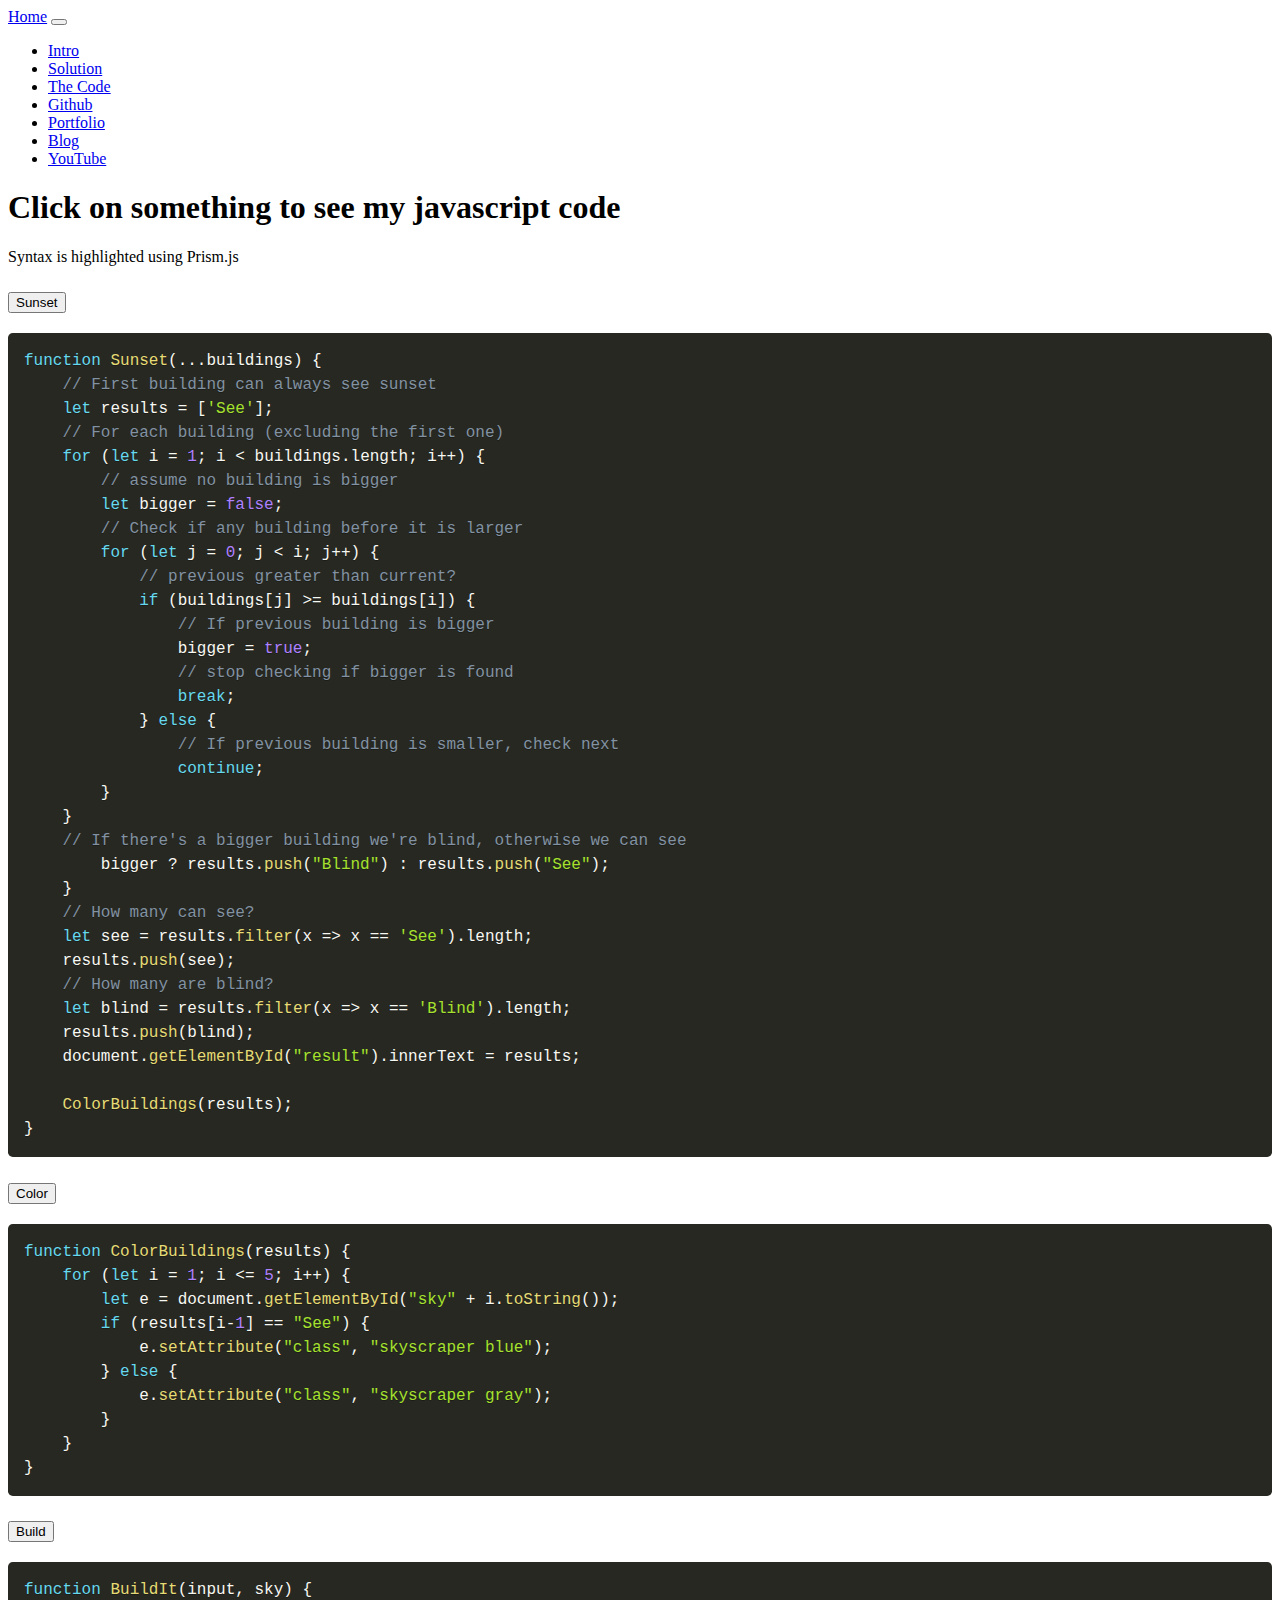
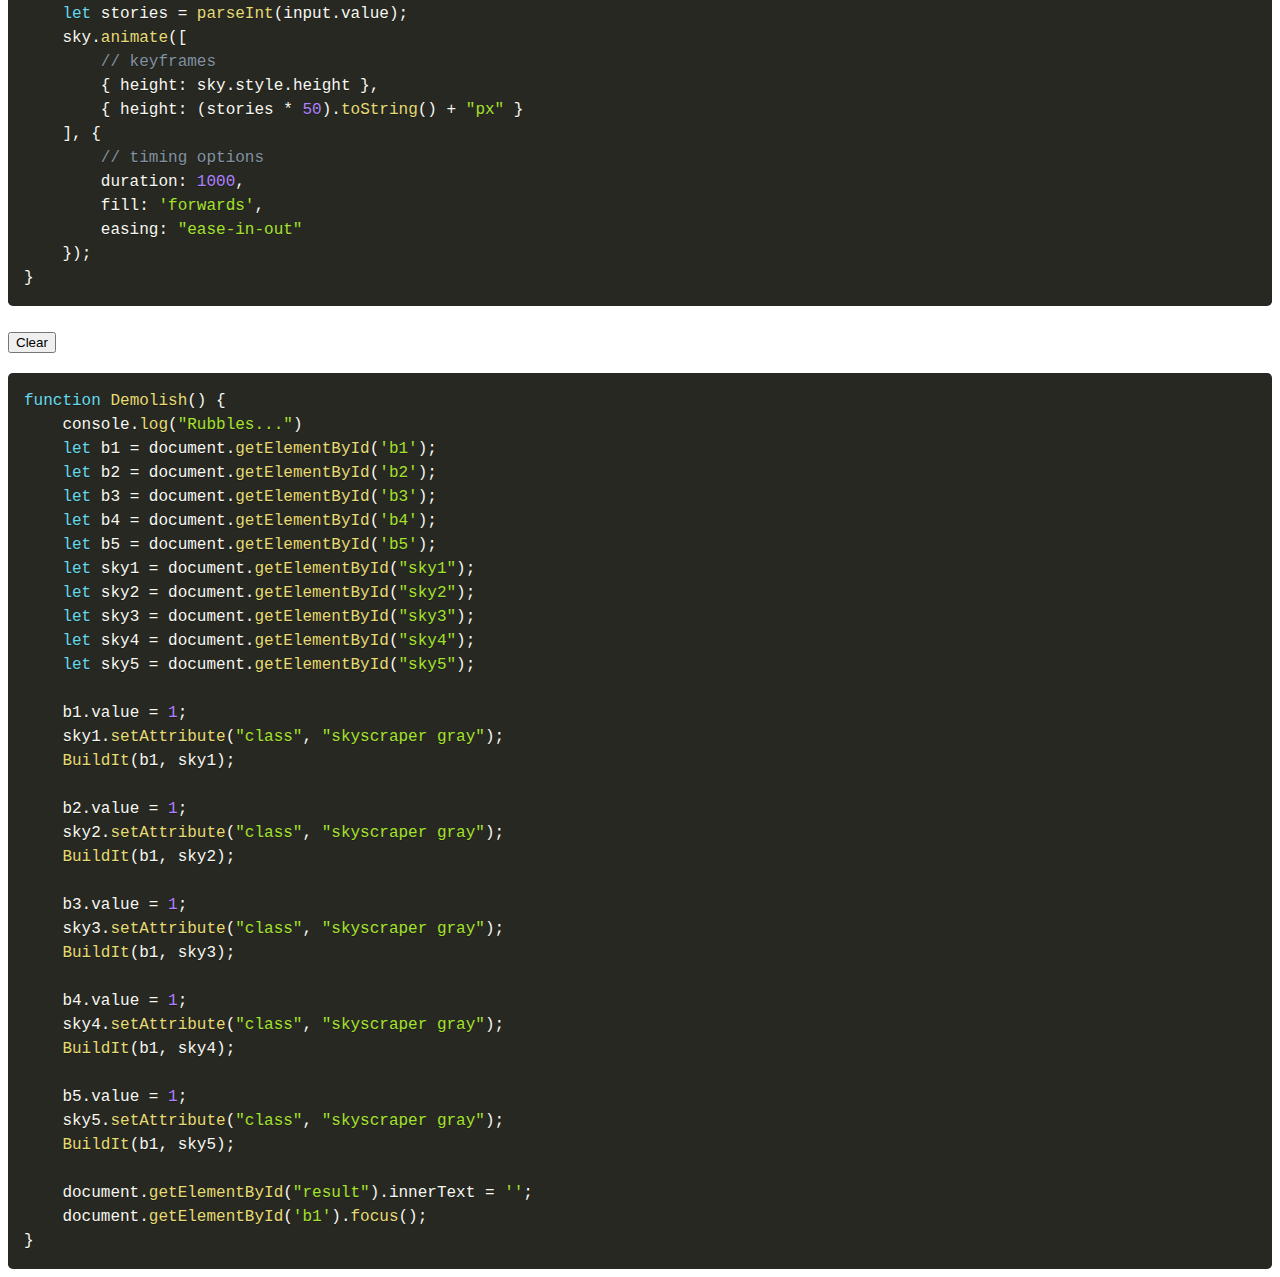
==== Code.html @ d74a0350 "Index page updated" ====
﻿<!DOCTYPE html>
<html lang="en">

<head>

    <meta charset="utf-8">
    <meta name="viewport" content="width=device-width, initial-scale=1, shrink-to-fit=no">
    <meta name="description" content="">
    <meta name="author" content="">

    <title>Sunset Hills</title>

    <!-- Favicon -->
    <link rel="icon" type="image/png" sizes="32x32" href="/Krona_One/favicon-32x32.png">

    <!-- Bootstrap core CSS -->
    <link rel="stylesheet" href="https://stackpath.bootstrapcdn.com/bootstrap/4.5.0/css/bootstrap.min.css" integrity="sha384-9aIt2nRpC12Uk9gS9baDl411NQApFmC26EwAOH8WgZl5MYYxFfc+NcPb1dKGj7Sk" crossorigin="anonymous">

    <!-- Prism CSS -->
    <link href="Content/prism.css" rel="stylesheet" />

</head>

<body>

    <!-- Navigation -->
    <nav class="navbar navbar-expand-lg navbar-dark bg-dark static-top">
        <div class="container">
            <a class="navbar-brand" href="/Index.html">Home</a>
            <button class="navbar-toggler" type="button" data-toggle="collapse" data-target="#navbarResponsive" aria-controls="navbarResponsive" aria-expanded="false" aria-label="Toggle navigation">
                <span class="navbar-toggler-icon"></span>
            </button>
            <div class="collapse navbar-collapse" id="navbarResponsive">
                <ul class="navbar-nav ml-auto">
                    <li class="nav-item">
                        <a class="nav-link" href="/Index.html">Intro</a>
                    </li>
                    <li class="nav-item">
                        <a class="nav-link" href="/Solve.html">Solution</a>
                    </li>
                    <li class="nav-item active">
                        <a class="nav-link" href="/Code.html">The Code</a>
                    </li>
                    <li class="nav-item">
                        <a class="nav-link" href="https://github.com/mackenzieweaver/SumOfAllFears" target="_blank">Github</a>
                    </li>
                    <li class="nav-item">
                        <a class="nav-link" href="https://mackenzie-weaver.netlify.app/" target="_blank">Portfolio</a>
                    </li>
                    <li class="nav-item">
                        <a class="nav-link" href="#" target="_blank">Blog</a>
                    </li>
                    <li class="nav-item">
                        <a class="nav-link" href="#" target="_blank">YouTube</a>
                    </li>
                </ul>
            </div>
        </div>
    </nav>

    <!-- Page Content -->
    <div class="container">
        <div class="row">
            <div class="col-lg-8 text-center offset-2">
                <h1 class="mt-5">Click on something to see my javascript code</h1>
                <p class="lead">Syntax is highlighted using Prism.js</p>
                <div class="accordion" id="accordionExample">
                    <div class="card">
                        <div class="card-header" id="headingSunset">
                            <h2 class="mb-0">
                                <button class="btn btn-link collapsed" type="button" data-toggle="collapse" data-target="#collapseSunset" aria-expanded="false" aria-controls="collapseSunset">
                                    Sunset
                                </button>
                            </h2>
                        </div>
                        <div id="collapseSunset" class="collapse" aria-labelledby="headingSunset" data-parent="#accordionExample">
                            <div class="card-body">
<pre>
<code class="language-js">function Sunset(...buildings) {
    // First building can always see sunset
    let results = ['See'];
    // For each building (excluding the first one)
    for (let i = 1; i < buildings.length; i++) {
        // assume no building is bigger
        let bigger = false;
        // Check if any building before it is larger
        for (let j = 0; j < i; j++) {
            // previous greater than current?
            if (buildings[j] >= buildings[i]) {
                // If previous building is bigger
                bigger = true;
                // stop checking if bigger is found
                break;
            } else {
                // If previous building is smaller, check next
                continue;
        }
    }
    // If there's a bigger building we're blind, otherwise we can see
        bigger ? results.push("Blind") : results.push("See");
    }
    // How many can see?
    let see = results.filter(x => x == 'See').length;
    results.push(see);
    // How many are blind?
    let blind = results.filter(x => x == 'Blind').length;
    results.push(blind);
    document.getElementById("result").innerText = results;

    ColorBuildings(results);
}</code>
</pre>
                            </div>
                        </div>
                    </div>
                    <div class="card">
                        <div class="card-header" id="headingColor">
                            <h2 class="mb-0">
                                <button class="btn btn-link collapsed" type="button" data-toggle="collapse" data-target="#collapseColor" aria-expanded="false" aria-controls="collapseFive">
                                    Color
                                </button>
                            </h2>
                        </div>
                        <div id="collapseColor" class="collapse" aria-labelledby="headingColor" data-parent="#accordionExample">
                            <div class="card-body">
<pre>
<code class="language-js">function ColorBuildings(results) {
    for (let i = 1; i <= 5; i++) {
        let e = document.getElementById("sky" + i.toString());
        if (results[i-1] == "See") {
            e.setAttribute("class", "skyscraper blue");
        } else {
            e.setAttribute("class", "skyscraper gray");
        }
    }
}</code>
</pre>
                            </div>
                        </div>
                    </div>
                    <div class="card">
                        <div class="card-header" id="headingBuild">
                            <h2 class="mb-0">
                                <button class="btn btn-link collapsed" type="button" data-toggle="collapse" data-target="#collapseBuild" aria-expanded="false" aria-controls="collapseBuild">
                                    Build
                                </button>
                            </h2>
                        </div>
                        <div id="collapseBuild" class="collapse" aria-labelledby="headingBuild" data-parent="#accordionExample">
                            <div class="card-body">
<pre>
<code class="language-js">function BuildIt(input, sky) {
    let stories = parseInt(input.value);
    sky.animate([
        // keyframes
        { height: sky.style.height },
        { height: (stories * 50).toString() + "px" }
    ], {
        // timing options
        duration: 1000,
        fill: 'forwards',
        easing: "ease-in-out"
    });
}</code>
</pre>
                            </div>
                        </div>
                    </div>
                    <div class="card">
                        <div class="card-header" id="headingDemolish">
                            <h2 class="mb-0">
                                <button class="btn btn-link collapsed" type="button" data-toggle="collapse" data-target="#collapseDemolish" aria-expanded="false" aria-controls="collapseDemolish">
                                    Clear
                                </button>
                            </h2>
                        </div>
                        <div id="collapseDemolish" class="collapse" aria-labelledby="headingDemolish" data-parent="#accordionExample">
                            <div class="card-body">
<pre>
<code class="language-js">function Demolish() {
    console.log("Rubbles...")
    let b1 = document.getElementById('b1');
    let b2 = document.getElementById('b2');
    let b3 = document.getElementById('b3');
    let b4 = document.getElementById('b4');
    let b5 = document.getElementById('b5');
    let sky1 = document.getElementById("sky1");
    let sky2 = document.getElementById("sky2");
    let sky3 = document.getElementById("sky3");
    let sky4 = document.getElementById("sky4");
    let sky5 = document.getElementById("sky5");

    b1.value = 1;
    sky1.setAttribute("class", "skyscraper gray");
    BuildIt(b1, sky1);

    b2.value = 1;
    sky2.setAttribute("class", "skyscraper gray");
    BuildIt(b1, sky2);

    b3.value = 1;
    sky3.setAttribute("class", "skyscraper gray");
    BuildIt(b1, sky3);

    b4.value = 1;
    sky4.setAttribute("class", "skyscraper gray");
    BuildIt(b1, sky4);

    b5.value = 1;
    sky5.setAttribute("class", "skyscraper gray");
    BuildIt(b1, sky5);

    document.getElementById("result").innerText = '';
    document.getElementById('b1').focus();
}</code>
</pre>
                            </div>
                        </div>
                    </div>
                </div>
            </div>
        </div>
    </div>

    <!-- Bootstrap core JavaScript -->
    <script src="//code.jquery.com/jquery-3.5.1.slim.min.js" integrity="sha384-DfXdz2htPH0lsSSs5nCTpuj/zy4C+OGpamoFVy38MVBnE+IbbVYUew+OrCXaRkfj" crossorigin="anonymous"></script>
    <script src="//cdn.jsdelivr.net/npm/popper.js@1.16.0/dist/umd/popper.min.js" integrity="sha384-Q6E9RHvbIyZFJoft+2mJbHaEWldlvI9IOYy5n3zV9zzTtmI3UksdQRVvoxMfooAo" crossorigin="anonymous"></script>
    <script src="//stackpath.bootstrapcdn.com/bootstrap/4.5.0/js/bootstrap.min.js" integrity="sha384-OgVRvuATP1z7JjHLkuOU7Xw704+h835Lr+6QL9UvYjZE3Ipu6Tp75j7Bh/kR0JKI" crossorigin="anonymous"></script>
    <script src="Scripts/prism.js"></script>
</body>

</html>
---- Content/prism.css ----
/* PrismJS 1.21.0
https://prismjs.com/download.html#themes=prism-okaidia&languages=markup+css+clike+javascript */
/**
 * okaidia theme for JavaScript, CSS and HTML
 * Loosely based on Monokai textmate theme by http://www.monokai.nl/
 * @author ocodia
 */

code[class*="language-"],
pre[class*="language-"] {
	color: #f8f8f2;
	background: none;
	text-shadow: 0 1px rgba(0, 0, 0, 0.3);
	font-family: Consolas, Monaco, 'Andale Mono', 'Ubuntu Mono', monospace;
	font-size: 1em;
	text-align: left;
	white-space: pre;
	word-spacing: normal;
	word-break: normal;
	word-wrap: normal;
	line-height: 1.5;

	-moz-tab-size: 4;
	-o-tab-size: 4;
	tab-size: 4;

	-webkit-hyphens: none;
	-moz-hyphens: none;
	-ms-hyphens: none;
	hyphens: none;
}

/* Code blocks */
pre[class*="language-"] {
	padding: 1em;
	margin: .5em 0;
	overflow: auto;
	border-radius: 0.3em;
}

:not(pre) > code[class*="language-"],
pre[class*="language-"] {
	background: #272822;
}

/* Inline code */
:not(pre) > code[class*="language-"] {
	padding: .1em;
	border-radius: .3em;
	white-space: normal;
}

.token.comment,
.token.prolog,
.token.doctype,
.token.cdata {
	color: #8292a2;
}

.token.punctuation {
	color: #f8f8f2;
}

.token.namespace {
	opacity: .7;
}

.token.property,
.token.tag,
.token.constant,
.token.symbol,
.token.deleted {
	color: #f92672;
}

.token.boolean,
.token.number {
	color: #ae81ff;
}

.token.selector,
.token.attr-name,
.token.string,
.token.char,
.token.builtin,
.token.inserted {
	color: #a6e22e;
}

.token.operator,
.token.entity,
.token.url,
.language-css .token.string,
.style .token.string,
.token.variable {
	color: #f8f8f2;
}

.token.atrule,
.token.attr-value,
.token.function,
.token.class-name {
	color: #e6db74;
}

.token.keyword {
	color: #66d9ef;
}

.token.regex,
.token.important {
	color: #fd971f;
}

.token.important,
.token.bold {
	font-weight: bold;
}
.token.italic {
	font-style: italic;
}

.token.entity {
	cursor: help;
}
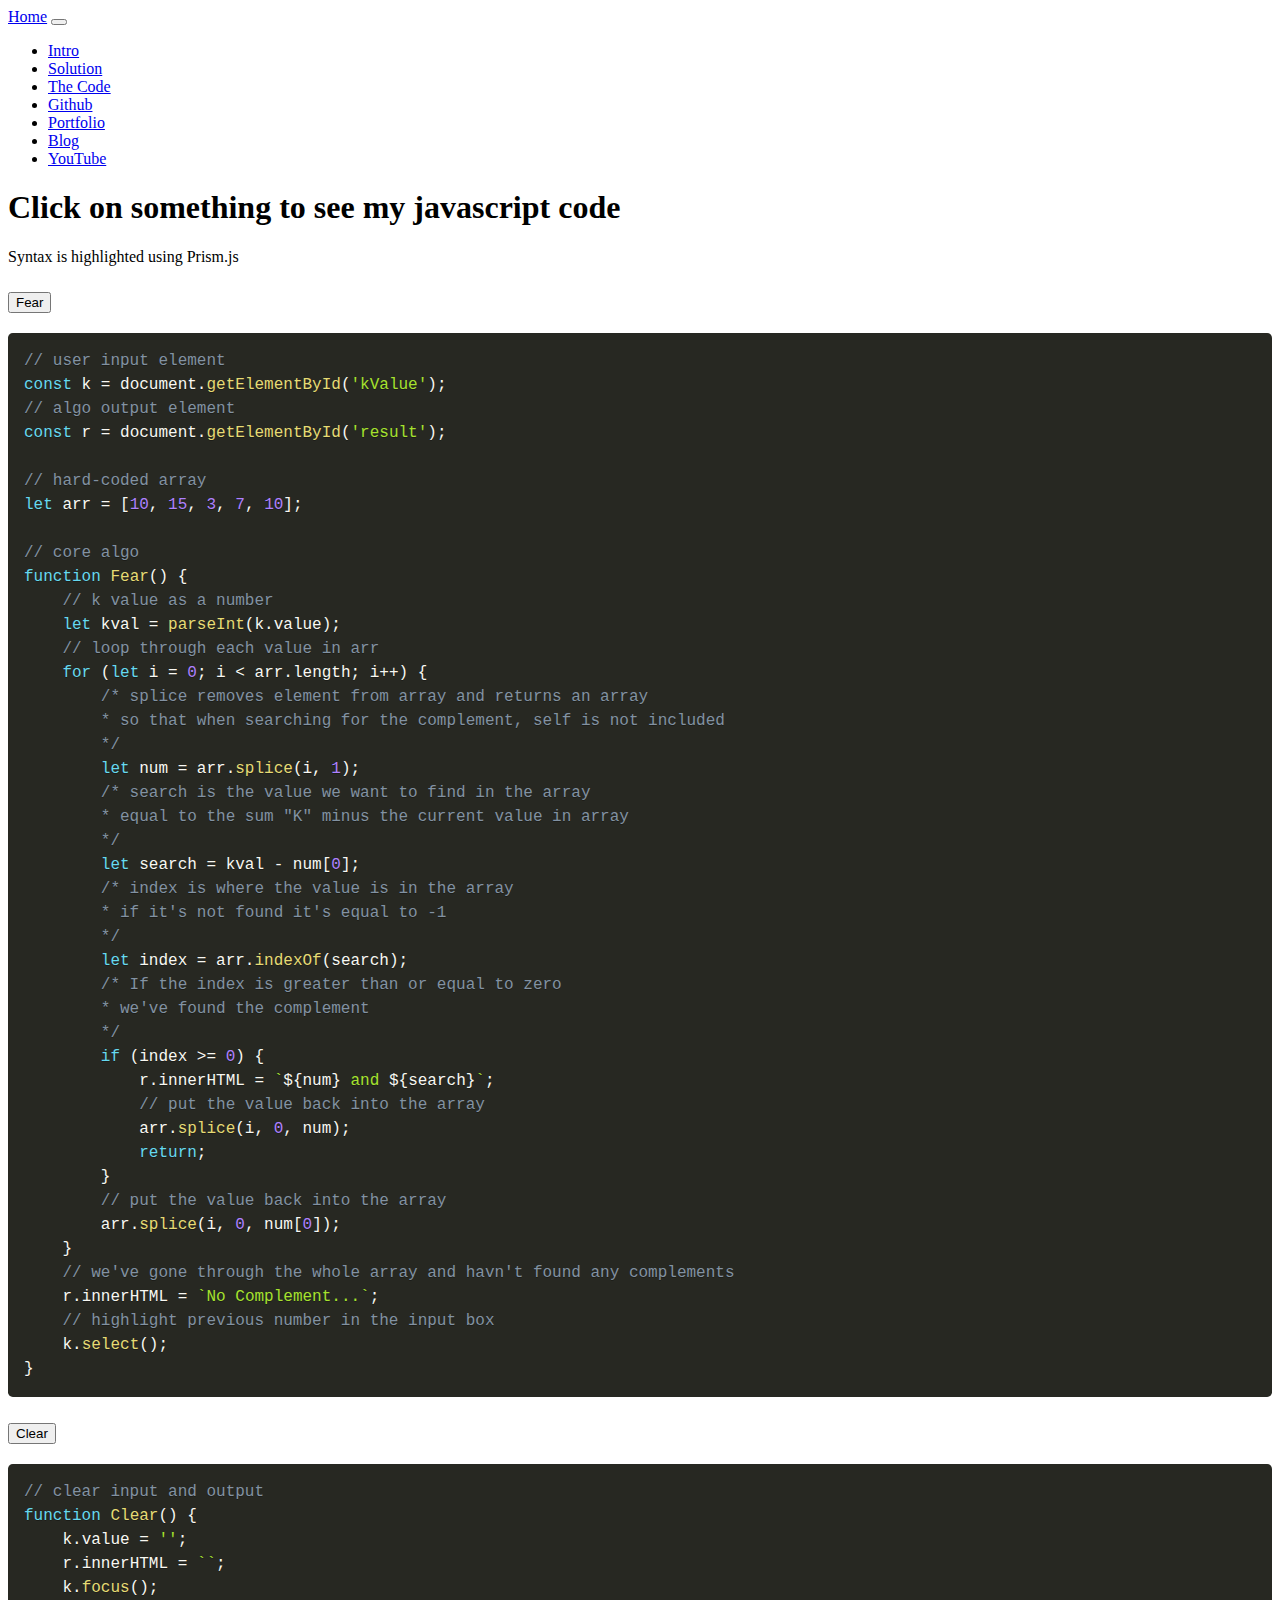
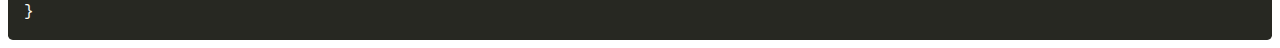
==== commit e6667954: "Code Page Complete" ====
--- a/Code.html
+++ b/Code.html
@@ -66,152 +66,79 @@
                 <p class="lead">Syntax is highlighted using Prism.js</p>
                 <div class="accordion" id="accordionExample">
                     <div class="card">
-                        <div class="card-header" id="headingSunset">
+                        <div class="card-header" id="headingFear">
                             <h2 class="mb-0">
-                                <button class="btn btn-link collapsed" type="button" data-toggle="collapse" data-target="#collapseSunset" aria-expanded="false" aria-controls="collapseSunset">
-                                    Sunset
+                                <button class="btn btn-link collapsed" type="button" data-toggle="collapse" data-target="#collapseFear" aria-expanded="false" aria-controls="collapseFear">
+                                    Fear
                                 </button>
                             </h2>
                         </div>
-                        <div id="collapseSunset" class="collapse" aria-labelledby="headingSunset" data-parent="#accordionExample">
+                        <div id="collapseFear" class="collapse" aria-labelledby="headingFear" data-parent="#accordionExample">
                             <div class="card-body">
 <pre>
-<code class="language-js">function Sunset(...buildings) {
-    // First building can always see sunset
-    let results = ['See'];
-    // For each building (excluding the first one)
-    for (let i = 1; i < buildings.length; i++) {
-        // assume no building is bigger
-        let bigger = false;
-        // Check if any building before it is larger
-        for (let j = 0; j < i; j++) {
-            // previous greater than current?
-            if (buildings[j] >= buildings[i]) {
-                // If previous building is bigger
-                bigger = true;
-                // stop checking if bigger is found
-                break;
-            } else {
-                // If previous building is smaller, check next
-                continue;
+<code class="language-js">// user input element
+const k = document.getElementById('kValue');
+// algo output element
+const r = document.getElementById('result');
+
+// hard-coded array
+let arr = [10, 15, 3, 7, 10];
+
+// core algo
+function Fear() {
+    // k value as a number
+    let kval = parseInt(k.value);
+    // loop through each value in arr
+    for (let i = 0; i < arr.length; i++) {
+        /* splice removes element from array and returns an array
+        * so that when searching for the complement, self is not included
+        */
+        let num = arr.splice(i, 1);
+        /* search is the value we want to find in the array
+        * equal to the sum "K" minus the current value in array
+        */
+        let search = kval - num[0];
+        /* index is where the value is in the array
+        * if it's not found it's equal to -1
+        */
+        let index = arr.indexOf(search);
+        /* If the index is greater than or equal to zero
+        * we've found the complement
+        */
+        if (index >= 0) {
+            r.innerHTML = `<b>${num} and ${search}</b>`;
+            // put the value back into the array
+            arr.splice(i, 0, num);
+            return;
         }
+        // put the value back into the array
+        arr.splice(i, 0, num[0]);
     }
-    // If there's a bigger building we're blind, otherwise we can see
-        bigger ? results.push("Blind") : results.push("See");
-    }
-    // How many can see?
-    let see = results.filter(x => x == 'See').length;
-    results.push(see);
-    // How many are blind?
-    let blind = results.filter(x => x == 'Blind').length;
-    results.push(blind);
-    document.getElementById("result").innerText = results;
-
-    ColorBuildings(results);
+    // we've gone through the whole array and havn't found any complements
+    r.innerHTML = `<b>No Complement...</b>`;
+    // highlight previous number in the input box
+    k.select();
 }</code>
 </pre>
                             </div>
                         </div>
                     </div>
                     <div class="card">
-                        <div class="card-header" id="headingColor">
+                        <div class="card-header" id="headingClear">
                             <h2 class="mb-0">
-                                <button class="btn btn-link collapsed" type="button" data-toggle="collapse" data-target="#collapseColor" aria-expanded="false" aria-controls="collapseFive">
-                                    Color
-                                </button>
-                            </h2>
-                        </div>
-                        <div id="collapseColor" class="collapse" aria-labelledby="headingColor" data-parent="#accordionExample">
-                            <div class="card-body">
-<pre>
-<code class="language-js">function ColorBuildings(results) {
-    for (let i = 1; i <= 5; i++) {
-        let e = document.getElementById("sky" + i.toString());
-        if (results[i-1] == "See") {
-            e.setAttribute("class", "skyscraper blue");
-        } else {
-            e.setAttribute("class", "skyscraper gray");
-        }
-    }
-}</code>
-</pre>
-                            </div>
-                        </div>
-                    </div>
-                    <div class="card">
-                        <div class="card-header" id="headingBuild">
-                            <h2 class="mb-0">
-                                <button class="btn btn-link collapsed" type="button" data-toggle="collapse" data-target="#collapseBuild" aria-expanded="false" aria-controls="collapseBuild">
-                                    Build
-                                </button>
-                            </h2>
-                        </div>
-                        <div id="collapseBuild" class="collapse" aria-labelledby="headingBuild" data-parent="#accordionExample">
-                            <div class="card-body">
-<pre>
-<code class="language-js">function BuildIt(input, sky) {
-    let stories = parseInt(input.value);
-    sky.animate([
-        // keyframes
-        { height: sky.style.height },
-        { height: (stories * 50).toString() + "px" }
-    ], {
-        // timing options
-        duration: 1000,
-        fill: 'forwards',
-        easing: "ease-in-out"
-    });
-}</code>
-</pre>
-                            </div>
-                        </div>
-                    </div>
-                    <div class="card">
-                        <div class="card-header" id="headingDemolish">
-                            <h2 class="mb-0">
-                                <button class="btn btn-link collapsed" type="button" data-toggle="collapse" data-target="#collapseDemolish" aria-expanded="false" aria-controls="collapseDemolish">
+                                <button class="btn btn-link collapsed" type="button" data-toggle="collapse" data-target="#collapseClear" aria-expanded="false" aria-controls="collapseClear">
                                     Clear
                                 </button>
                             </h2>
                         </div>
-                        <div id="collapseDemolish" class="collapse" aria-labelledby="headingDemolish" data-parent="#accordionExample">
+                        <div id="collapseClear" class="collapse" aria-labelledby="headingClear" data-parent="#accordionExample">
                             <div class="card-body">
 <pre>
-<code class="language-js">function Demolish() {
-    console.log("Rubbles...")
-    let b1 = document.getElementById('b1');
-    let b2 = document.getElementById('b2');
-    let b3 = document.getElementById('b3');
-    let b4 = document.getElementById('b4');
-    let b5 = document.getElementById('b5');
-    let sky1 = document.getElementById("sky1");
-    let sky2 = document.getElementById("sky2");
-    let sky3 = document.getElementById("sky3");
-    let sky4 = document.getElementById("sky4");
-    let sky5 = document.getElementById("sky5");
-
-    b1.value = 1;
-    sky1.setAttribute("class", "skyscraper gray");
-    BuildIt(b1, sky1);
-
-    b2.value = 1;
-    sky2.setAttribute("class", "skyscraper gray");
-    BuildIt(b1, sky2);
-
-    b3.value = 1;
-    sky3.setAttribute("class", "skyscraper gray");
-    BuildIt(b1, sky3);
-
-    b4.value = 1;
-    sky4.setAttribute("class", "skyscraper gray");
-    BuildIt(b1, sky4);
-
-    b5.value = 1;
-    sky5.setAttribute("class", "skyscraper gray");
-    BuildIt(b1, sky5);
-
-    document.getElementById("result").innerText = '';
-    document.getElementById('b1').focus();
+<code class="language-js">// clear input and output
+function Clear() {
+    k.value = '';
+    r.innerHTML = `<div></div>`;
+    k.focus();
 }</code>
 </pre>
                             </div>
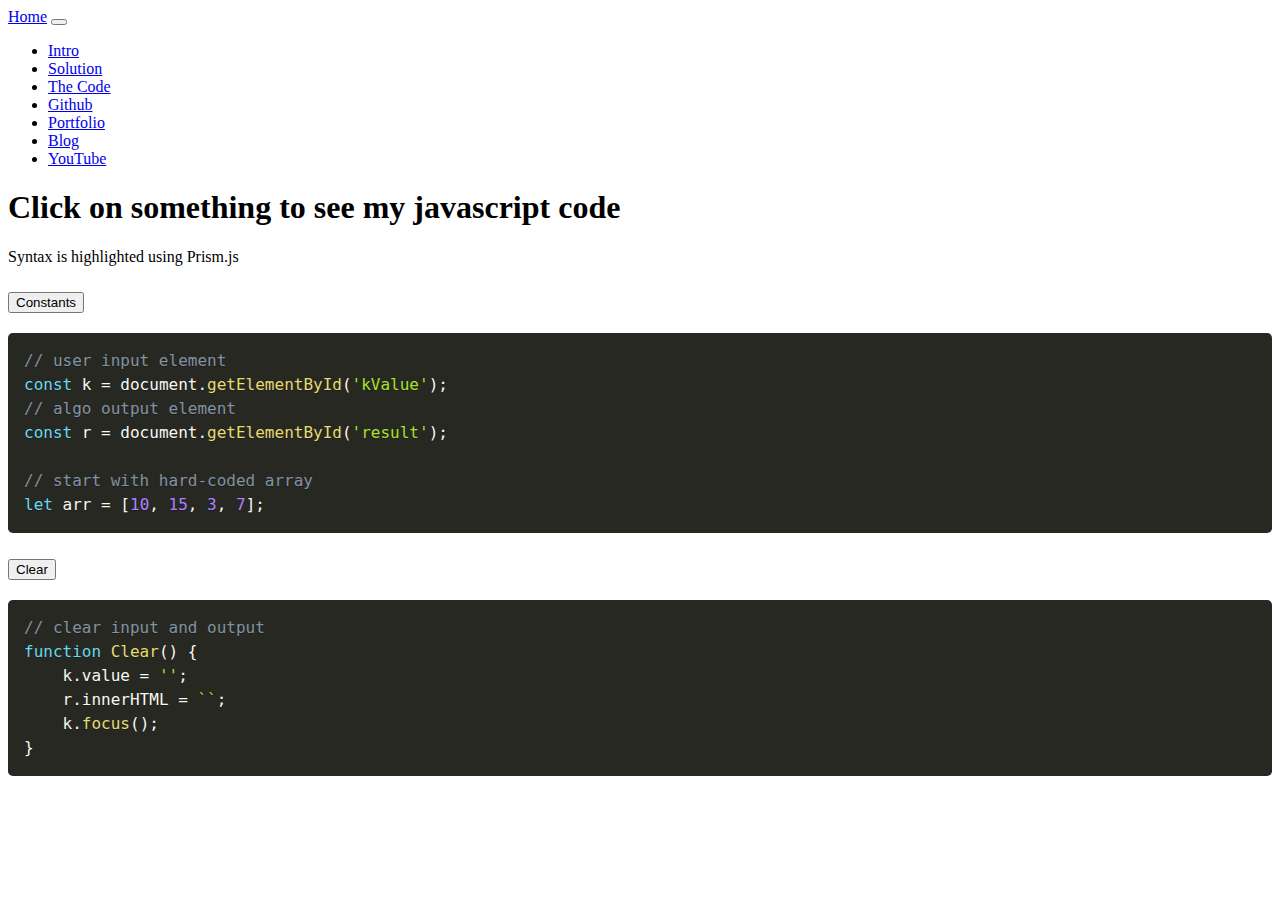
==== commit 7a7c4d7a: "Solution text update" ====
--- a/Code.html
+++ b/Code.html
@@ -69,7 +69,7 @@
                         <div class="card-header" id="headingFear">
                             <h2 class="mb-0">
                                 <button class="btn btn-link collapsed" type="button" data-toggle="collapse" data-target="#collapseFear" aria-expanded="false" aria-controls="collapseFear">
-                                    Fear
+                                    Constants
                                 </button>
                             </h2>
                         </div>
@@ -81,44 +81,8 @@
 // algo output element
 const r = document.getElementById('result');
 
-// hard-coded array
-let arr = [10, 15, 3, 7, 10];
-
-// core algo
-function Fear() {
-    // k value as a number
-    let kval = parseInt(k.value);
-    // loop through each value in arr
-    for (let i = 0; i < arr.length; i++) {
-        /* splice removes element from array and returns an array
-        * so that when searching for the complement, self is not included
-        */
-        let num = arr.splice(i, 1);
-        /* search is the value we want to find in the array
-        * equal to the sum "K" minus the current value in array
-        */
-        let search = kval - num[0];
-        /* index is where the value is in the array
-        * if it's not found it's equal to -1
-        */
-        let index = arr.indexOf(search);
-        /* If the index is greater than or equal to zero
-        * we've found the complement
-        */
-        if (index >= 0) {
-            r.innerHTML = `<b>${num} and ${search}</b>`;
-            // put the value back into the array
-            arr.splice(i, 0, num);
-            return;
-        }
-        // put the value back into the array
-        arr.splice(i, 0, num[0]);
-    }
-    // we've gone through the whole array and havn't found any complements
-    r.innerHTML = `<b>No Complement...</b>`;
-    // highlight previous number in the input box
-    k.select();
-}</code>
+// start with hard-coded array 
+let arr = [10, 15, 3, 7];</code>
 </pre>
                             </div>
                         </div>
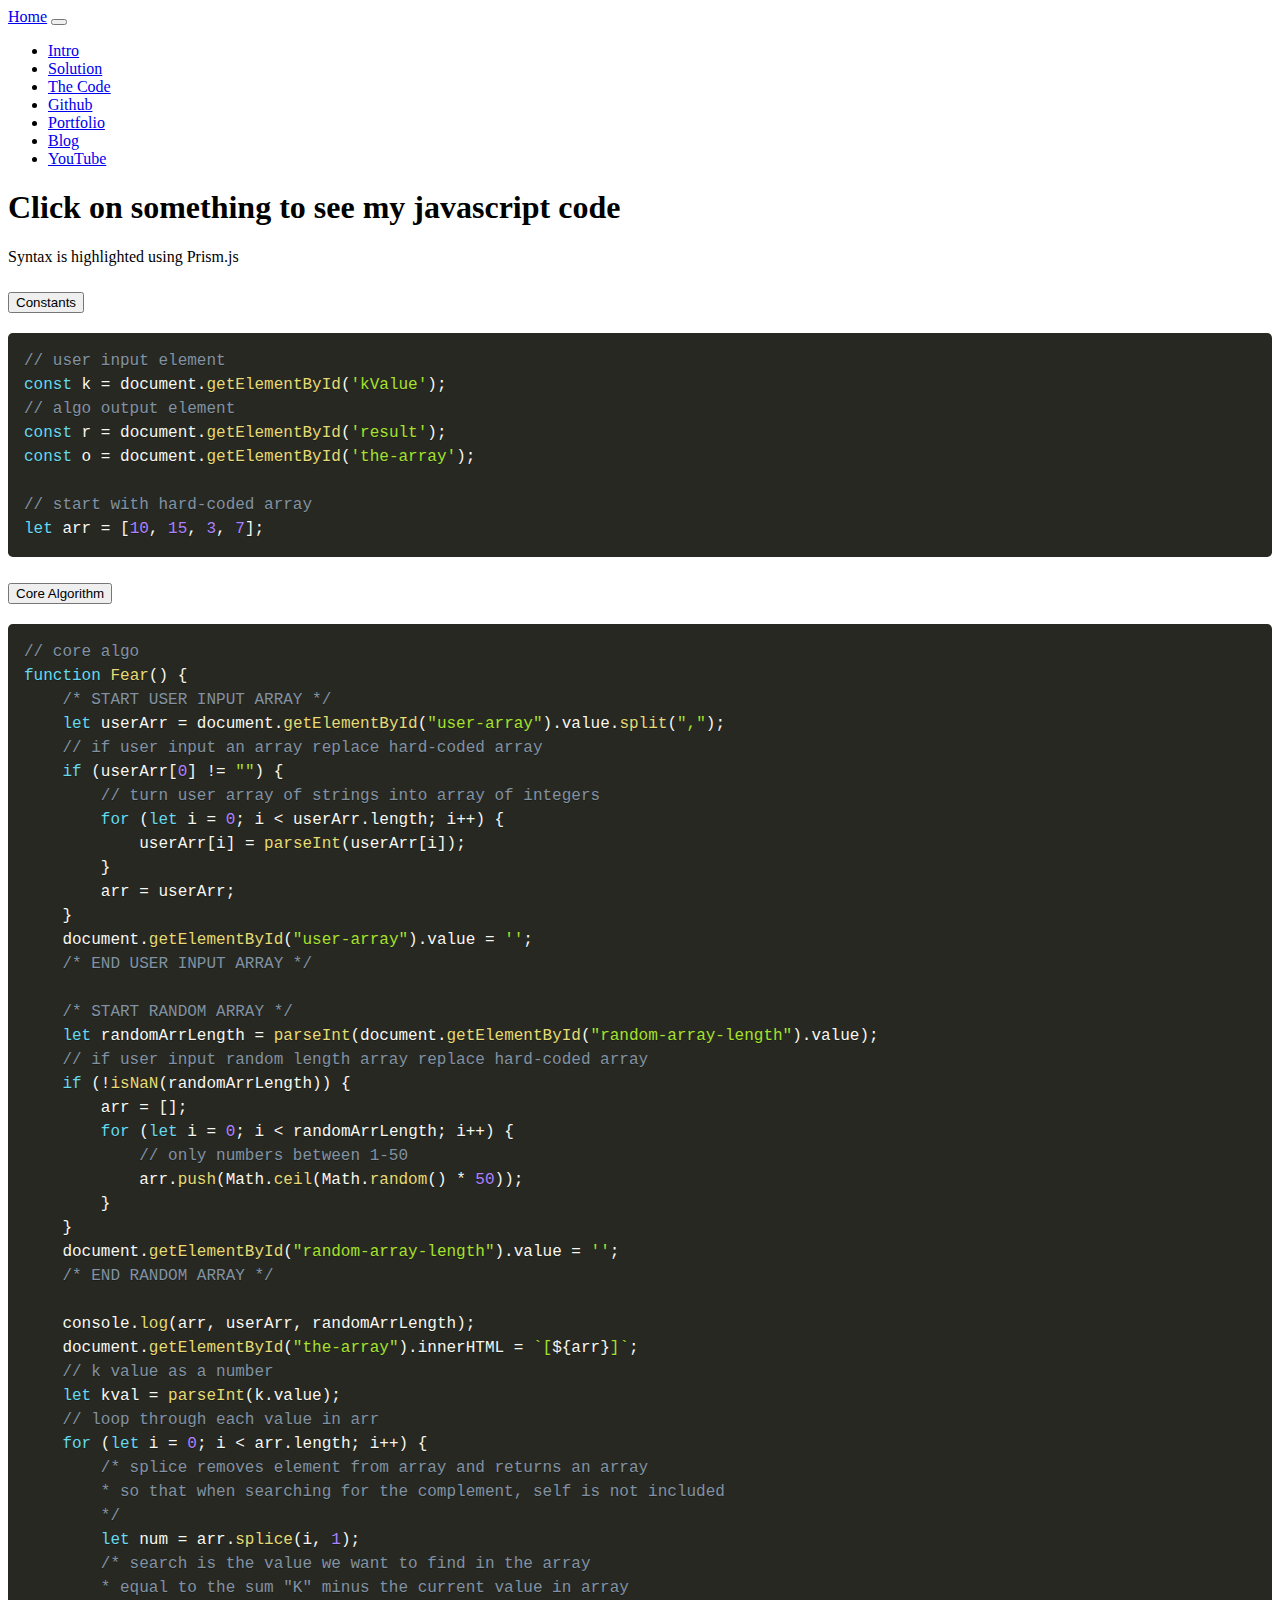
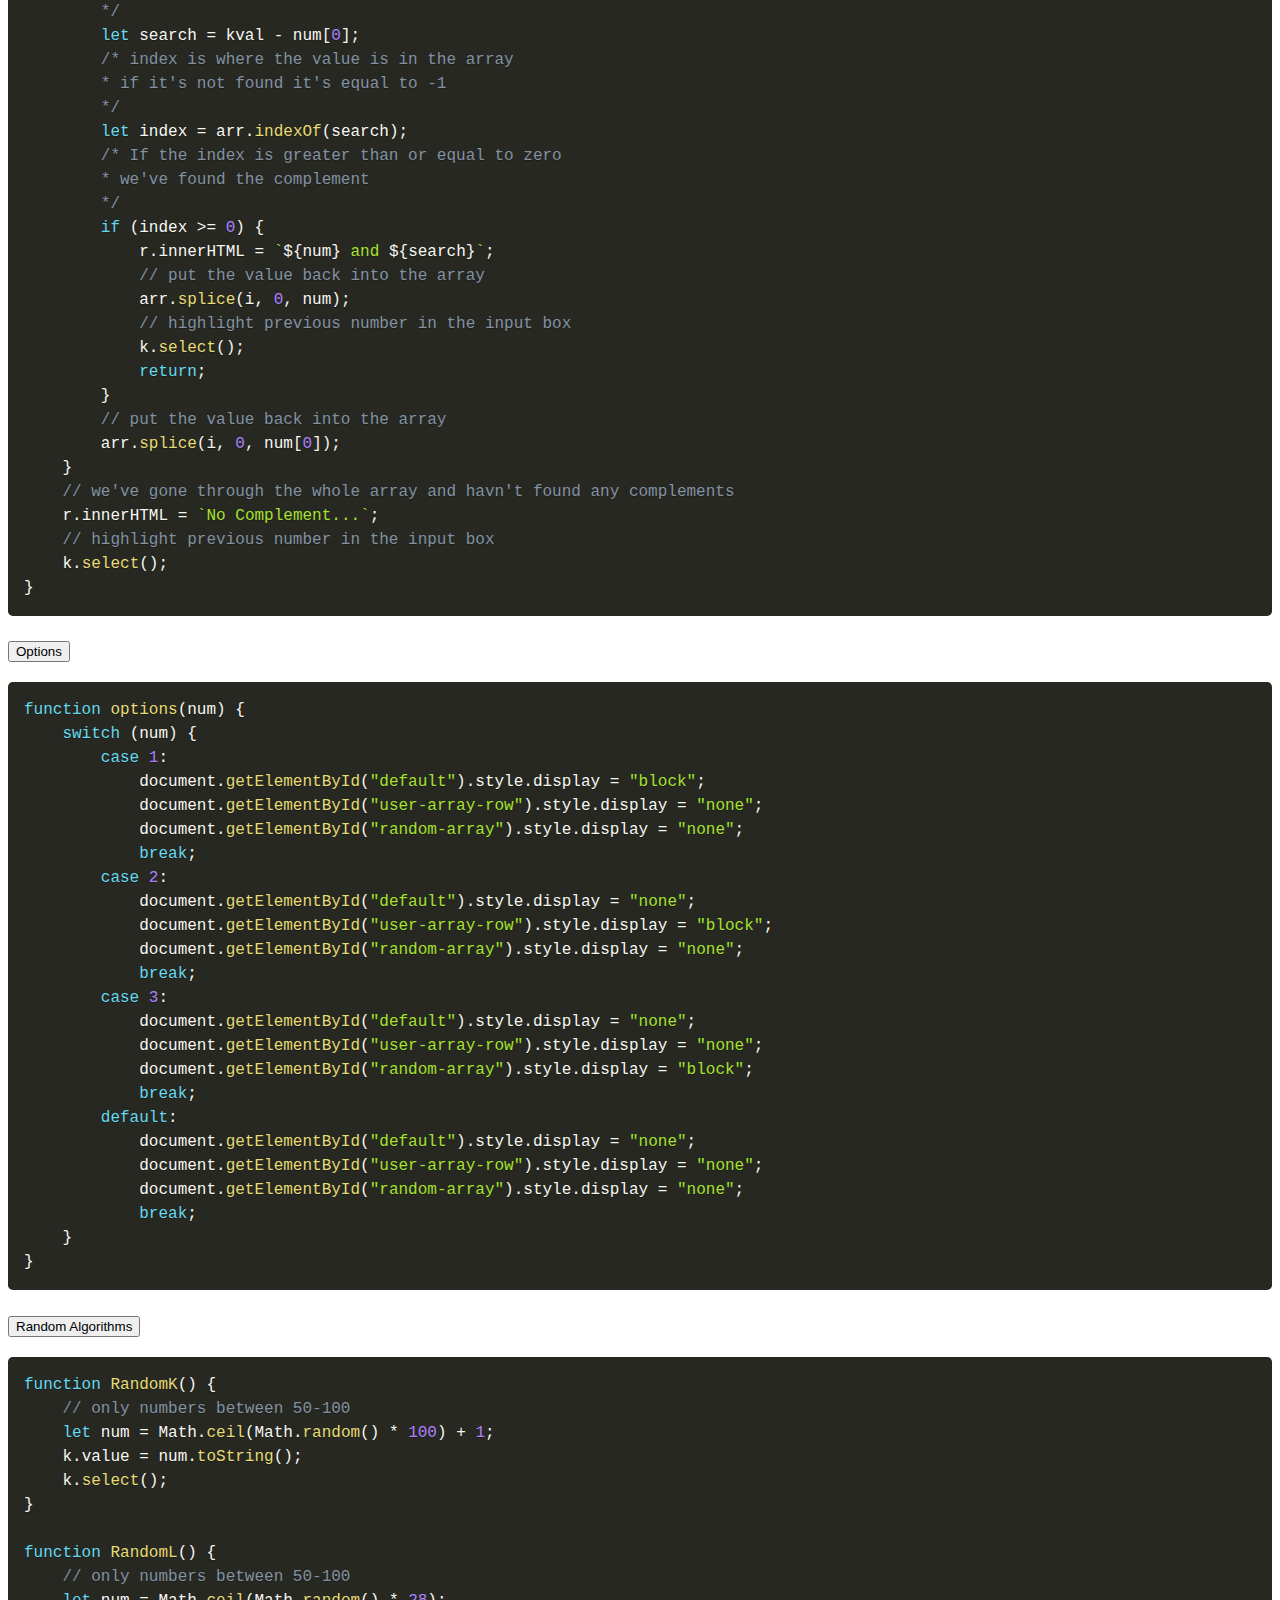
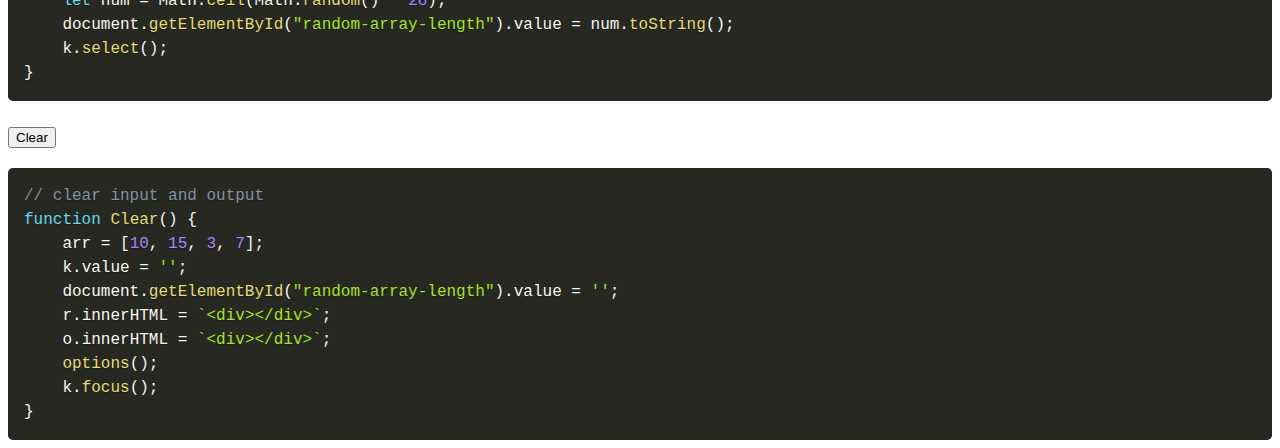
==== commit 7fbdb2cc: "Moved array to bottom" ====
--- a/Code.html
+++ b/Code.html
@@ -66,23 +66,171 @@
                 <p class="lead">Syntax is highlighted using Prism.js</p>
                 <div class="accordion" id="accordionExample">
                     <div class="card">
-                        <div class="card-header" id="headingFear">
-                            <h2 class="mb-0">
-                                <button class="btn btn-link collapsed" type="button" data-toggle="collapse" data-target="#collapseFear" aria-expanded="false" aria-controls="collapseFear">
+                        <div class="card-header" id="headingConstants">
+                            <h2 class="mb-0">
+                                <button class="btn btn-link collapsed" type="button" data-toggle="collapse" data-target="#collapseConstants" aria-expanded="false" aria-controls="collapseConstants">
                                     Constants
                                 </button>
                             </h2>
                         </div>
-                        <div id="collapseFear" class="collapse" aria-labelledby="headingFear" data-parent="#accordionExample">
+                        <div id="collapseConstants" class="collapse" aria-labelledby="headingConstants" data-parent="#accordionExample">
                             <div class="card-body">
 <pre>
 <code class="language-js">// user input element
 const k = document.getElementById('kValue');
 // algo output element
 const r = document.getElementById('result');
-
-// start with hard-coded array 
+const o = document.getElementById('the-array');
+
+// start with hard-coded array
 let arr = [10, 15, 3, 7];</code>
+</pre>
+                            </div>
+                        </div>
+                    </div>
+                    <div class="card">
+                        <div class="card-header" id="headingFear">
+                            <h2 class="mb-0">
+                                <button class="btn btn-link collapsed" type="button" data-toggle="collapse" data-target="#collapseFear" aria-expanded="false" aria-controls="collapseFear">
+                                    Core Algorithm
+                                </button>
+                            </h2>
+                        </div>
+                        <div id="collapseFear" class="collapse" aria-labelledby="headingFear" data-parent="#accordionExample">
+                            <div class="card-body">
+<pre>
+<code class="language-js">// core algo
+function Fear() {
+    /* START USER INPUT ARRAY */
+    let userArr = document.getElementById("user-array").value.split(",");
+    // if user input an array replace hard-coded array
+    if (userArr[0] != "") {
+        // turn user array of strings into array of integers
+        for (let i = 0; i < userArr.length; i++) {
+            userArr[i] = parseInt(userArr[i]);
+        }
+        arr = userArr;
+    }
+    document.getElementById("user-array").value = '';
+    /* END USER INPUT ARRAY */
+
+    /* START RANDOM ARRAY */
+    let randomArrLength = parseInt(document.getElementById("random-array-length").value);
+    // if user input random length array replace hard-coded array
+    if (!isNaN(randomArrLength)) {
+        arr = [];
+        for (let i = 0; i < randomArrLength; i++) {
+            // only numbers between 1-50
+            arr.push(Math.ceil(Math.random() * 50));
+        }
+    }
+    document.getElementById("random-array-length").value = '';
+    /* END RANDOM ARRAY */
+
+    console.log(arr, userArr, randomArrLength);
+    document.getElementById("the-array").innerHTML = `[${arr}]`;
+    // k value as a number
+    let kval = parseInt(k.value);
+    // loop through each value in arr
+    for (let i = 0; i < arr.length; i++) {
+        /* splice removes element from array and returns an array
+        * so that when searching for the complement, self is not included
+        */
+        let num = arr.splice(i, 1);
+        /* search is the value we want to find in the array
+        * equal to the sum "K" minus the current value in array
+        */
+        let search = kval - num[0];
+        /* index is where the value is in the array
+        * if it's not found it's equal to -1
+        */
+        let index = arr.indexOf(search);
+        /* If the index is greater than or equal to zero
+        * we've found the complement
+        */
+        if (index >= 0) {
+            r.innerHTML = `<b>${num} and ${search}</b>`;
+            // put the value back into the array
+            arr.splice(i, 0, num);
+            // highlight previous number in the input box
+            k.select();
+            return;
+        }
+        // put the value back into the array
+        arr.splice(i, 0, num[0]);
+    }
+    // we've gone through the whole array and havn't found any complements
+    r.innerHTML = `<b>No Complement...</b>`;
+    // highlight previous number in the input box
+    k.select();
+}</code>
+</pre>
+                            </div>
+                        </div>
+                    </div>
+                    <div class="card">
+                        <div class="card-header" id="headingOptions">
+                            <h2 class="mb-0">
+                                <button class="btn btn-link collapsed" type="button" data-toggle="collapse" data-target="#collapseOptions" aria-expanded="false" aria-controls="collapseOptions">
+                                    Options
+                                </button>
+                            </h2>
+                        </div>
+                        <div id="collapseOptions" class="collapse" aria-labelledby="headingOptions" data-parent="#accordionExample">
+                            <div class="card-body">
+<pre>
+<code class="language-js">function options(num) {
+    switch (num) {
+        case 1:
+            document.getElementById("default").style.display = "block";
+            document.getElementById("user-array-row").style.display = "none";
+            document.getElementById("random-array").style.display = "none";
+            break;
+        case 2:
+            document.getElementById("default").style.display = "none";
+            document.getElementById("user-array-row").style.display = "block";
+            document.getElementById("random-array").style.display = "none";
+            break;
+        case 3:
+            document.getElementById("default").style.display = "none";
+            document.getElementById("user-array-row").style.display = "none";
+            document.getElementById("random-array").style.display = "block";
+            break;
+        default:
+            document.getElementById("default").style.display = "none";
+            document.getElementById("user-array-row").style.display = "none";
+            document.getElementById("random-array").style.display = "none";
+            break;
+    }
+}</code>
+</pre>
+                            </div>
+                        </div>
+                    </div>
+                    <div class="card">
+                        <div class="card-header" id="headingRandom">
+                            <h2 class="mb-0">
+                                <button class="btn btn-link collapsed" type="button" data-toggle="collapse" data-target="#collapseRandom" aria-expanded="false" aria-controls="collapseRandom">
+                                    Random Algorithms
+                                </button>
+                            </h2>
+                        </div>
+                        <div id="collapseRandom" class="collapse" aria-labelledby="headingRandom" data-parent="#accordionExample">
+                            <div class="card-body">
+<pre>
+<code class="language-js">function RandomK() {
+    // only numbers between 50-100
+    let num = Math.ceil(Math.random() * 100) + 1;
+    k.value = num.toString();
+    k.select();
+}
+
+function RandomL() {
+    // only numbers between 50-100
+    let num = Math.ceil(Math.random() * 28);
+    document.getElementById("random-array-length").value = num.toString();
+    k.select();
+}</code>
 </pre>
                             </div>
                         </div>
@@ -100,8 +248,12 @@
 <pre>
 <code class="language-js">// clear input and output
 function Clear() {
+    arr = [10, 15, 3, 7];
     k.value = '';
-    r.innerHTML = `<div></div>`;
+    document.getElementById("random-array-length").value = '';
+    r.innerHTML = `&lt;div&gt;&lt;/div&gt;`;
+    o.innerHTML = `&lt;div&gt;&lt;/div&gt;`;
+    options();
     k.focus();
 }</code>
 </pre>
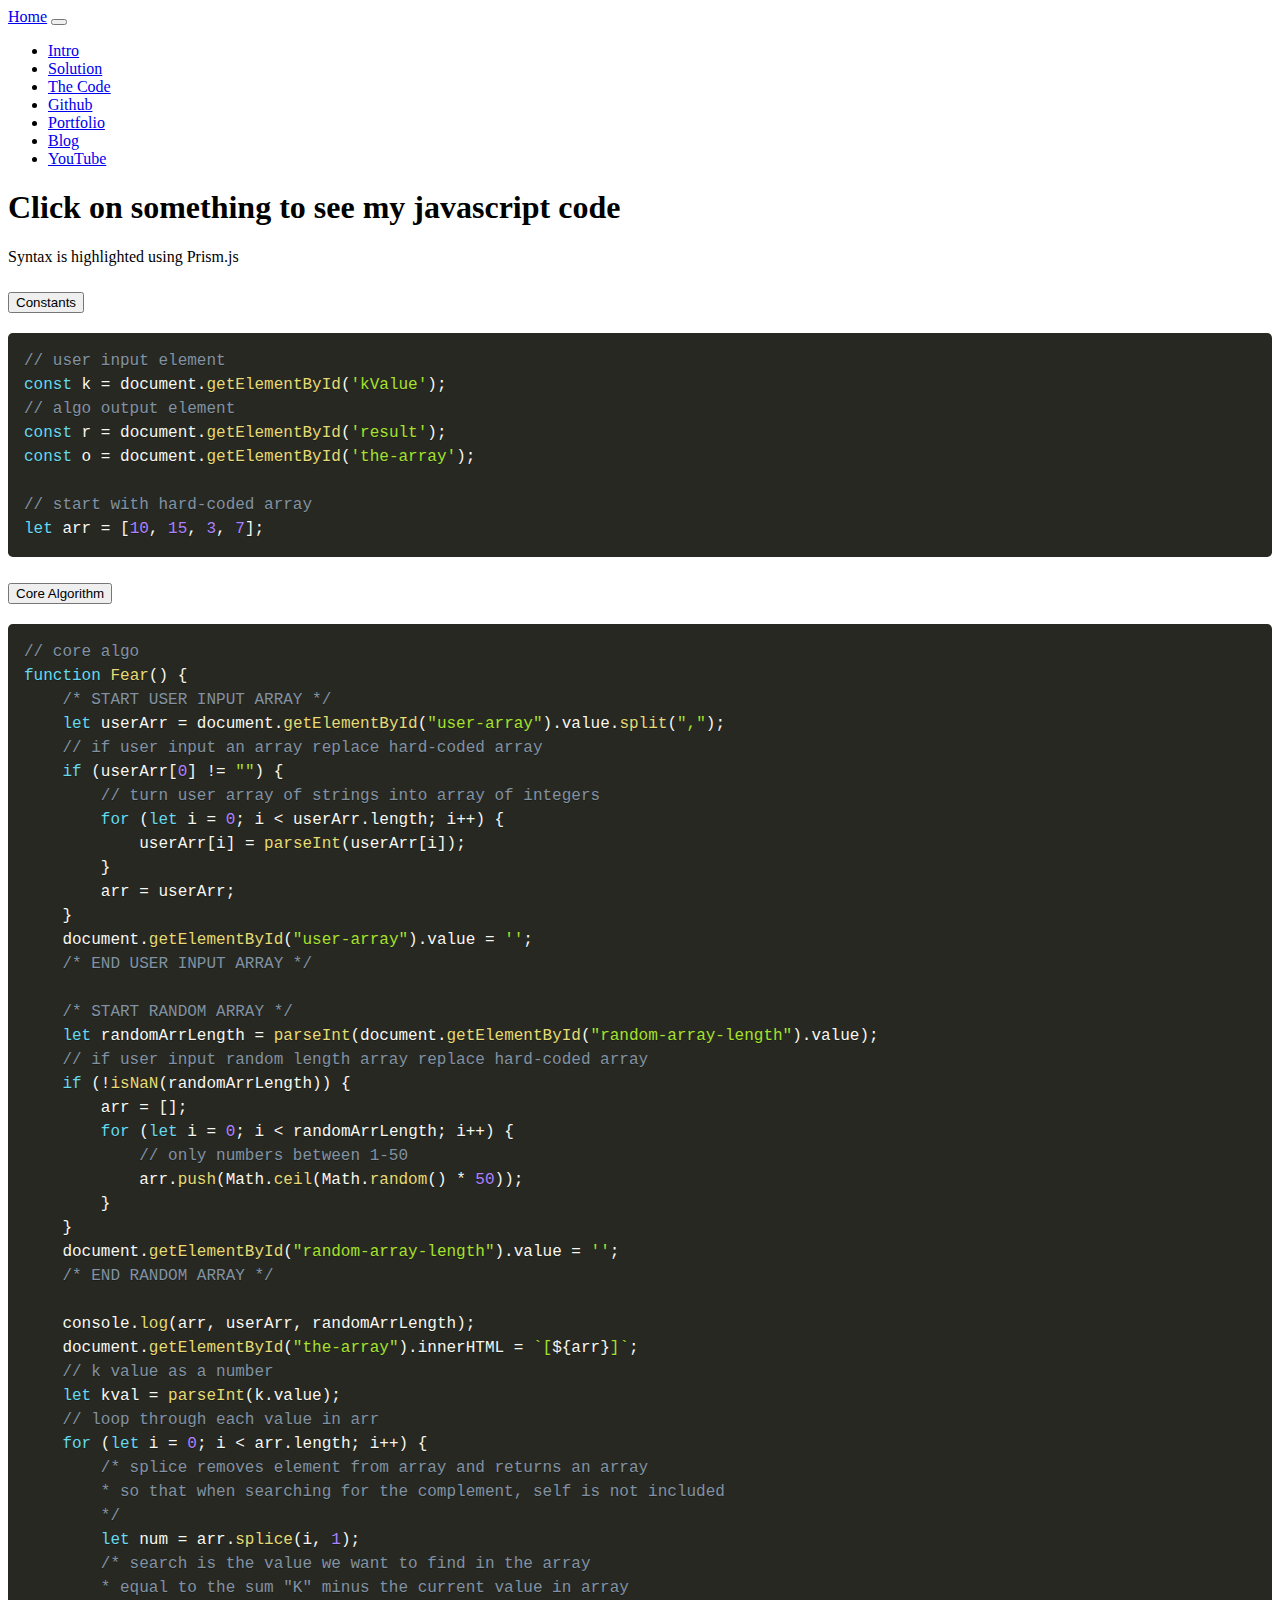
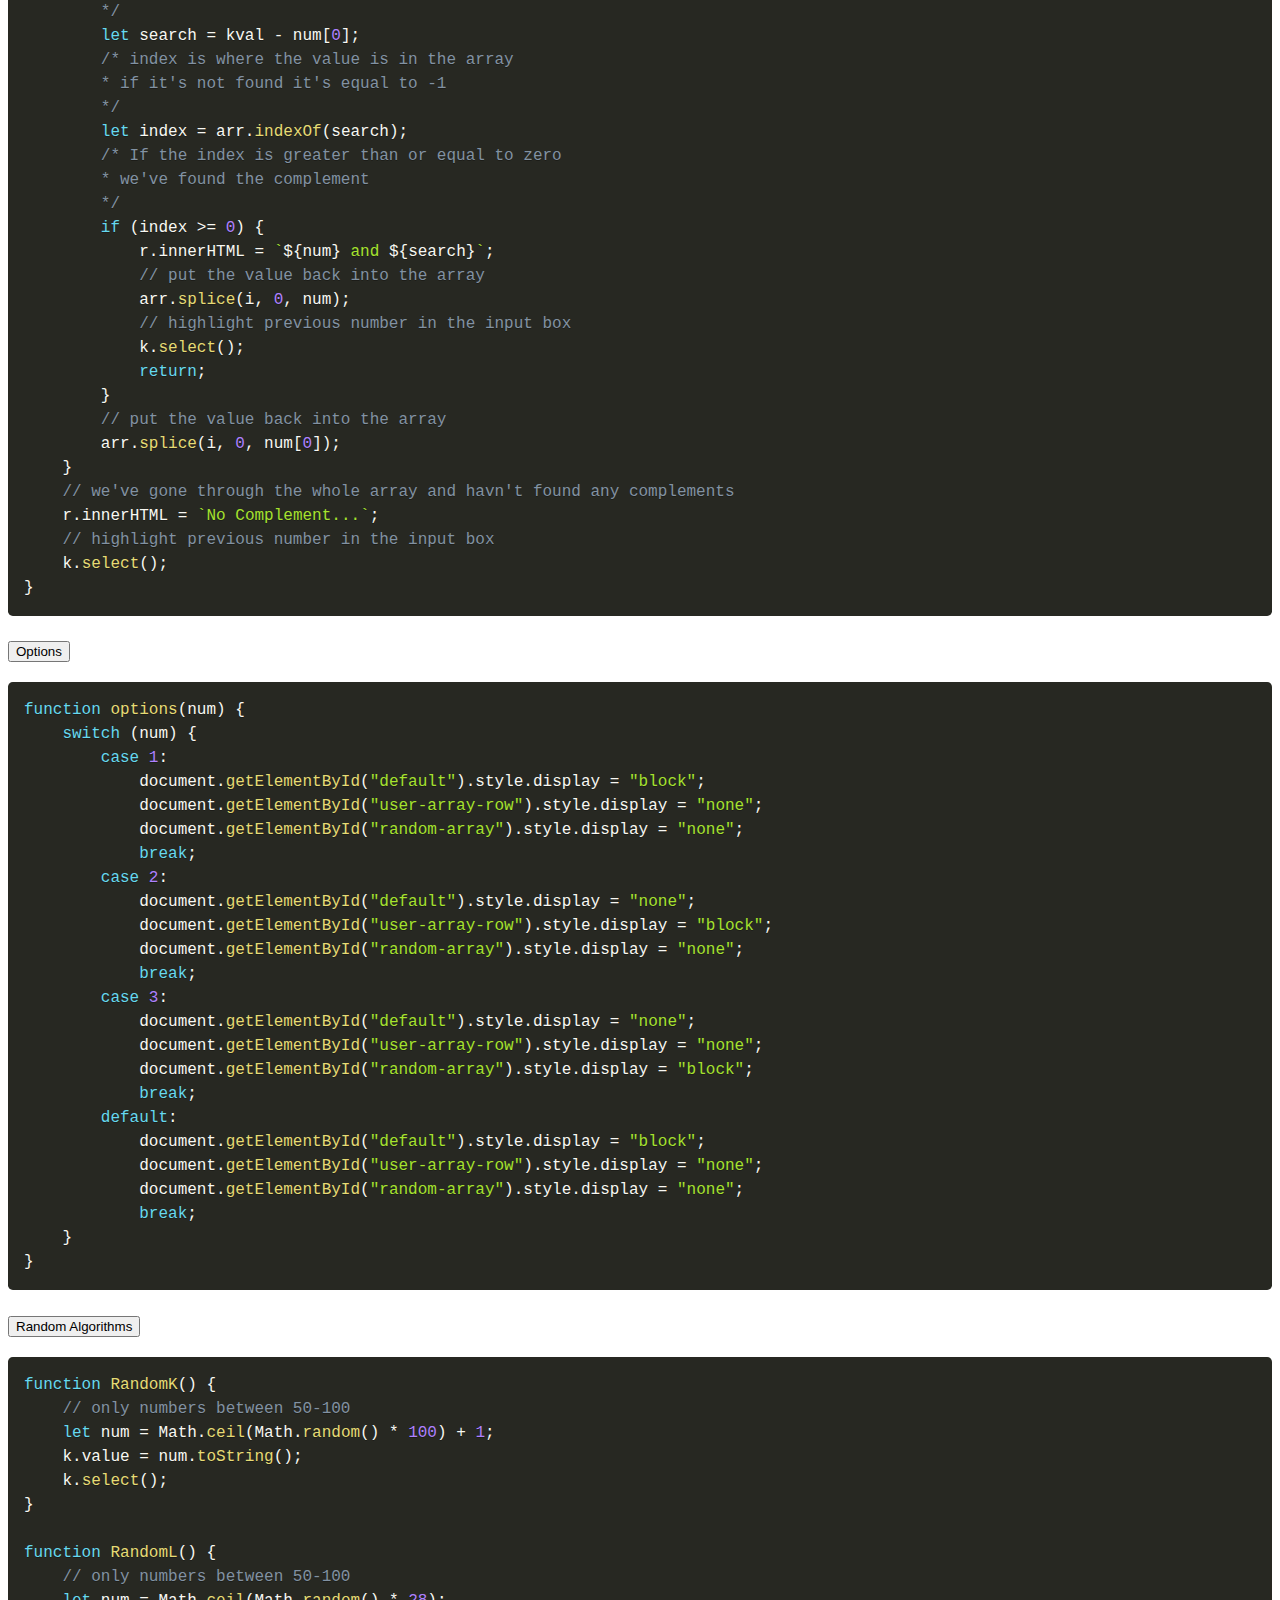
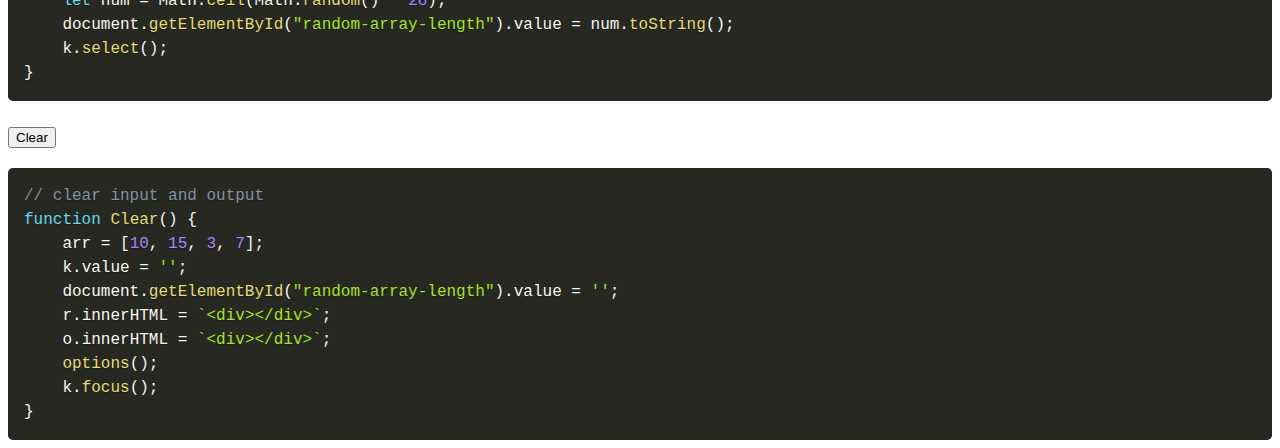
==== commit 401d3768: "code page update" ====
--- a/Code.html
+++ b/Code.html
@@ -8,7 +8,7 @@
     <meta name="description" content="">
     <meta name="author" content="">
 
-    <title>Sunset Hills</title>
+    <title>Sum Of All Fears</title>
 
     <!-- Favicon -->
     <link rel="icon" type="image/png" sizes="32x32" href="/Krona_One/favicon-32x32.png">
@@ -51,7 +51,7 @@
                         <a class="nav-link" href="#" target="_blank">Blog</a>
                     </li>
                     <li class="nav-item">
-                        <a class="nav-link" href="#" target="_blank">YouTube</a>
+                        <a class="nav-link" href="https://youtu.be/sCelBVrH5UQ" target="_blank">YouTube</a>
                     </li>
                 </ul>
             </div>
@@ -197,7 +197,7 @@
             document.getElementById("random-array").style.display = "block";
             break;
         default:
-            document.getElementById("default").style.display = "none";
+            document.getElementById("default").style.display = "block";
             document.getElementById("user-array-row").style.display = "none";
             document.getElementById("random-array").style.display = "none";
             break;
